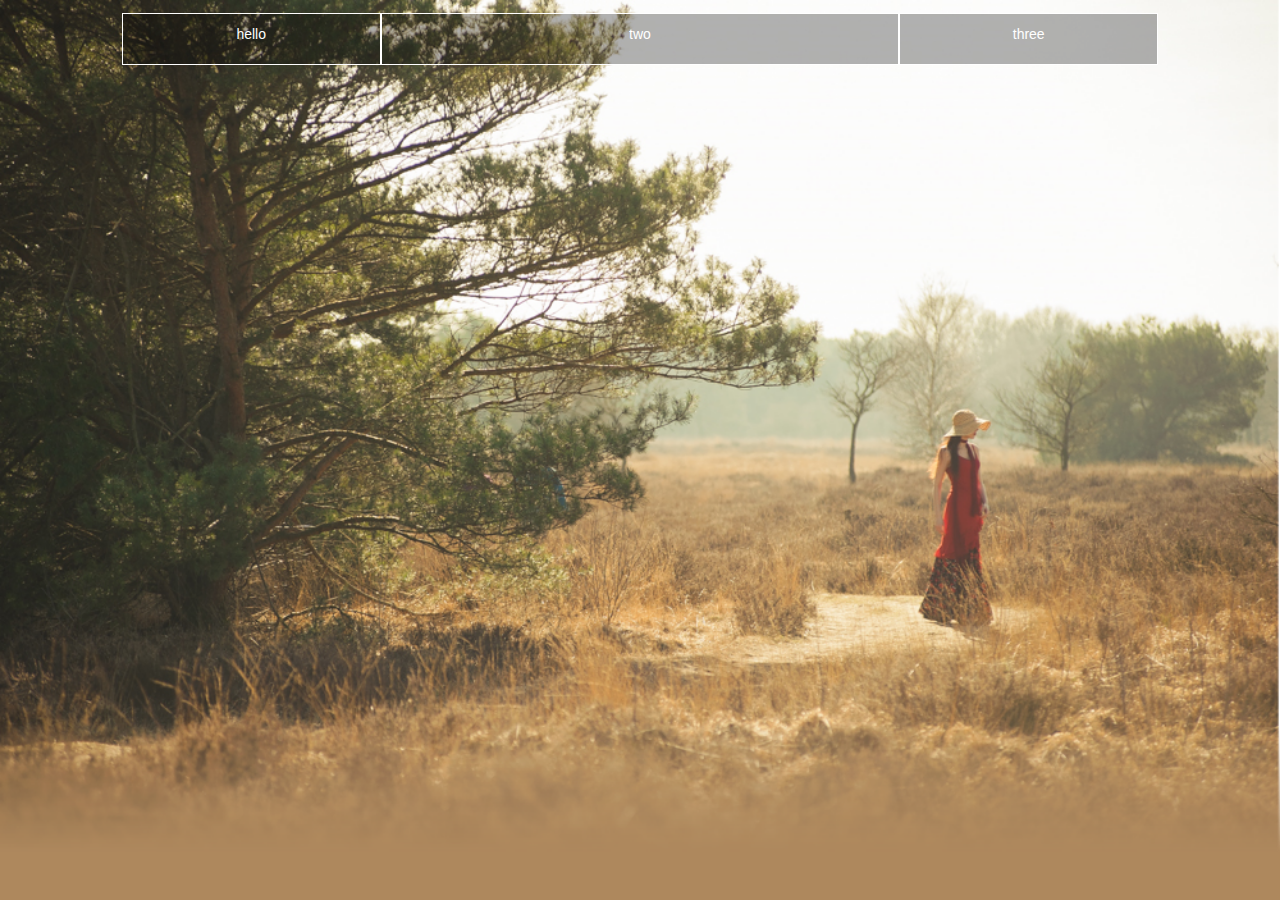
==== index.html @ 294e2689 "First Commit For Events" ====
<!DOCTYPE html>
<html>
	<head>
        
		<link type="text/css" rel="stylesheet" href="css/stylesheet.css"/>
        
        <!-- Latest compiled and minified CSS -->
        <link rel="stylesheet" href="css/bootstrap.min.css">

        <!-- Optional theme -->
        <link rel="stylesheet" href="css/bootstrap-theme.min.css">

        <!-- Latest compiled and minified JavaScript -->
        <script src="js/bootstrap.min.js"></script>
        
        <!-- Fire Base -->
        <script src='https://cdn.firebase.com/js/client/2.2.1/firebase.js'></script>
        
        
		<title>Events</title>
	</head>
    
	<body>
		<!--Add your HTML below!-->        
        <div class="container-fluid">
            <div class="row">
                <div class="col-md-1 col-sm-1 col-xs-1"></div>
                <div class="col-md-10 col-sm-10 col-xs-10">
                    <div class="col-md-3 col-sm-6 col-xs-12 center-box">
                        <p>hello</p>
                    </div>
                    <div class="col-md-6 col-sm-6 col-xs-12 center-box">
                        <p>two</p>
                    </div>
                    <div class="col-md-3 col-sm-6 col-xs-12 center-box">
                        <p>three</p>
                    </div>
                </div>
            </div>
        </div>



        <footer class="footer">
            <div class="container">
            </div>
        </footer>


        
	</body>
</html>
---- css/stylesheet.css ----
body {
    text-align: center;
    vertical-align: middle;
    background-image: url(background.png);
    background-size: 100% ;
    background-repeat: repeat-y;
    background-position: top;
}

.center-box {
    border: 1px solid white;
    position: relative;
    top: 50%;
    transform: translateY(25%);
    background: rgba(0, 0, 0, .3);
    color: white;
    padding: 10px;
}
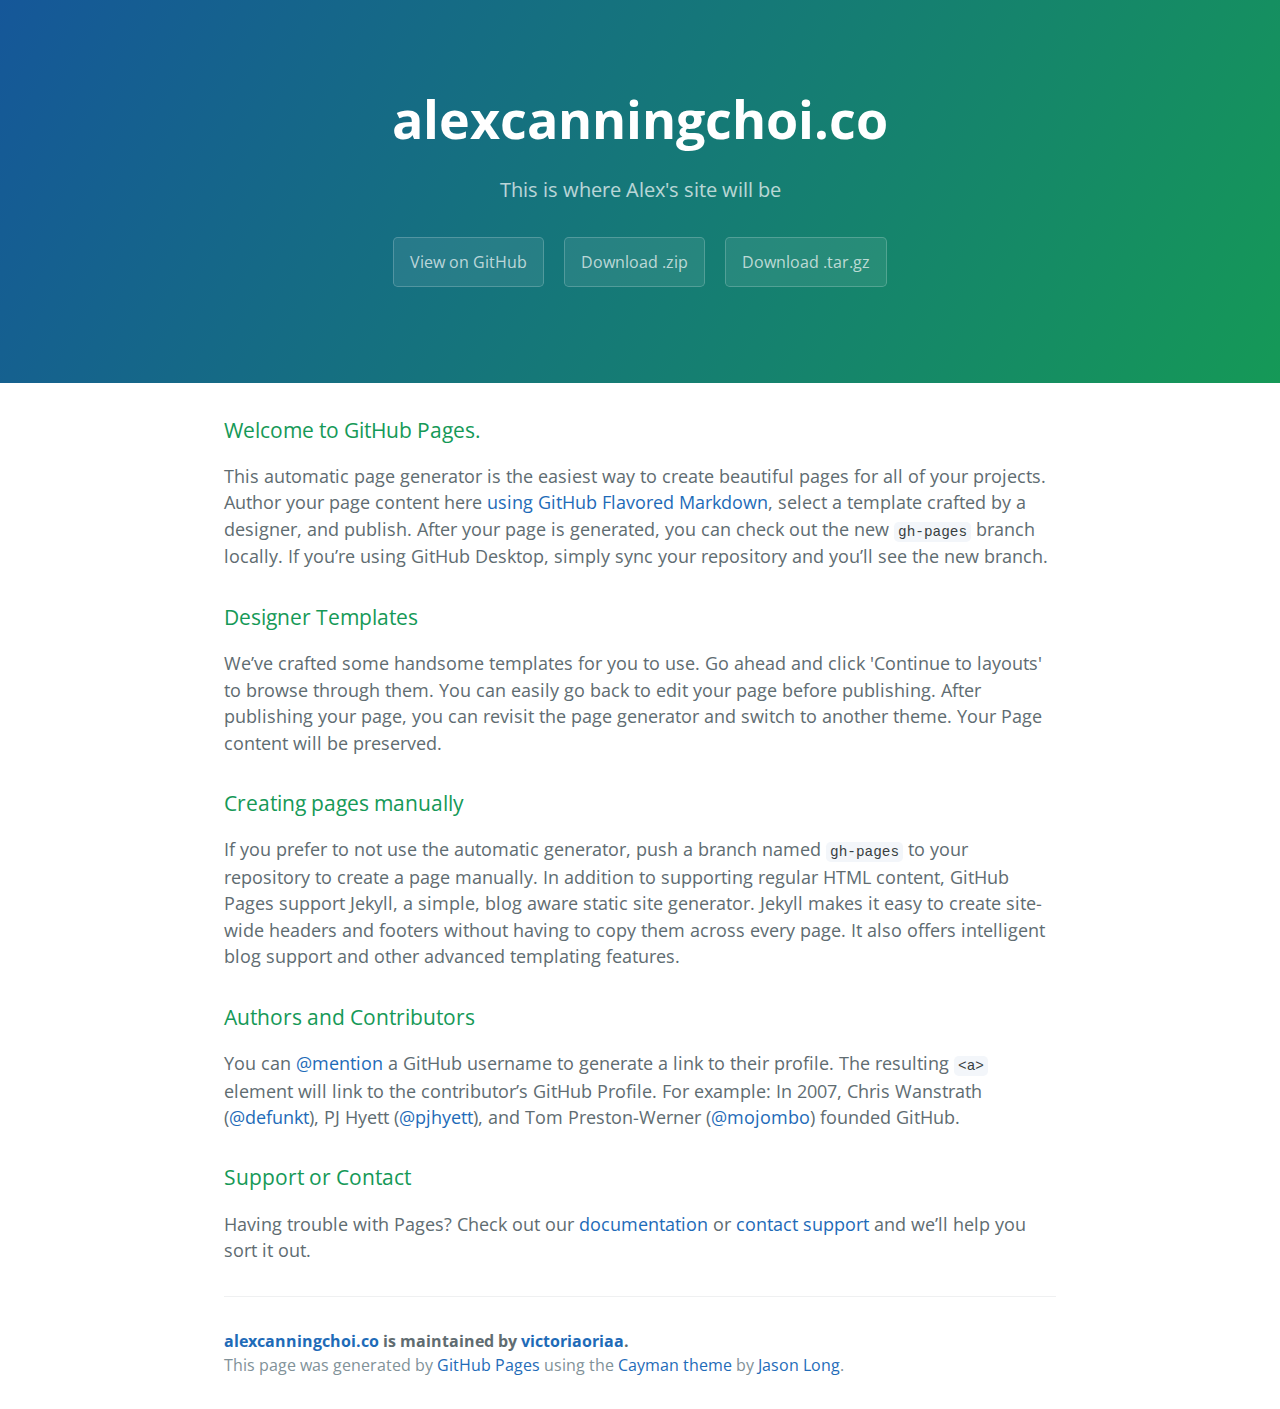
==== commit 9eabc748: "Create gh-pages branch via GitHub" ====
--- a/index.html
+++ b/index.html
@@ -1,52 +1,57 @@
 <!DOCTYPE html>
-<html>
-	<head>
-        
-		<link type="text/css" rel="stylesheet" href="css/stylesheet.css"/>
-        
-        <!-- Latest compiled and minified CSS -->
-        <link rel="stylesheet" href="css/bootstrap.min.css">
+<html lang="en-us">
+  <head>
+    <meta charset="UTF-8">
+    <title>alexcanningchoi.co by victoriaoriaa</title>
+    <meta name="viewport" content="width=device-width, initial-scale=1">
+    <link rel="stylesheet" type="text/css" href="stylesheets/normalize.css" media="screen">
+    <link href='https://fonts.googleapis.com/css?family=Open+Sans:400,700' rel='stylesheet' type='text/css'>
+    <link rel="stylesheet" type="text/css" href="stylesheets/stylesheet.css" media="screen">
+    <link rel="stylesheet" type="text/css" href="stylesheets/github-light.css" media="screen">
+  </head>
+  <body>
+    <section class="page-header">
+      <h1 class="project-name">alexcanningchoi.co</h1>
+      <h2 class="project-tagline">This is where Alex&#39;s site will be</h2>
+      <a href="https://github.com/victoriaoriaa/alexcanningchoi.co" class="btn">View on GitHub</a>
+      <a href="https://github.com/victoriaoriaa/alexcanningchoi.co/zipball/master" class="btn">Download .zip</a>
+      <a href="https://github.com/victoriaoriaa/alexcanningchoi.co/tarball/master" class="btn">Download .tar.gz</a>
+    </section>
 
-        <!-- Optional theme -->
-        <link rel="stylesheet" href="css/bootstrap-theme.min.css">
+    <section class="main-content">
+      <h3>
+<a id="welcome-to-github-pages" class="anchor" href="#welcome-to-github-pages" aria-hidden="true"><span class="octicon octicon-link"></span></a>Welcome to GitHub Pages.</h3>
 
-        <!-- Latest compiled and minified JavaScript -->
-        <script src="js/bootstrap.min.js"></script>
-        
-        <!-- Fire Base -->
-        <script src='https://cdn.firebase.com/js/client/2.2.1/firebase.js'></script>
-        
-        
-		<title>Events</title>
-	</head>
-    
-	<body>
-		<!--Add your HTML below!-->        
-        <div class="container-fluid">
-            <div class="row">
-                <div class="col-md-1 col-sm-1 col-xs-1"></div>
-                <div class="col-md-10 col-sm-10 col-xs-10">
-                    <div class="col-md-3 col-sm-6 col-xs-12 center-box">
-                        <p>hello</p>
-                    </div>
-                    <div class="col-md-6 col-sm-6 col-xs-12 center-box">
-                        <p>two</p>
-                    </div>
-                    <div class="col-md-3 col-sm-6 col-xs-12 center-box">
-                        <p>three</p>
-                    </div>
-                </div>
-            </div>
-        </div>
+<p>This automatic page generator is the easiest way to create beautiful pages for all of your projects. Author your page content here <a href="https://guides.github.com/features/mastering-markdown/">using GitHub Flavored Markdown</a>, select a template crafted by a designer, and publish. After your page is generated, you can check out the new <code>gh-pages</code> branch locally. If you’re using GitHub Desktop, simply sync your repository and you’ll see the new branch.</p>
 
+<h3>
+<a id="designer-templates" class="anchor" href="#designer-templates" aria-hidden="true"><span class="octicon octicon-link"></span></a>Designer Templates</h3>
 
+<p>We’ve crafted some handsome templates for you to use. Go ahead and click 'Continue to layouts' to browse through them. You can easily go back to edit your page before publishing. After publishing your page, you can revisit the page generator and switch to another theme. Your Page content will be preserved.</p>
 
-        <footer class="footer">
-            <div class="container">
-            </div>
-        </footer>
+<h3>
+<a id="creating-pages-manually" class="anchor" href="#creating-pages-manually" aria-hidden="true"><span class="octicon octicon-link"></span></a>Creating pages manually</h3>
 
+<p>If you prefer to not use the automatic generator, push a branch named <code>gh-pages</code> to your repository to create a page manually. In addition to supporting regular HTML content, GitHub Pages support Jekyll, a simple, blog aware static site generator. Jekyll makes it easy to create site-wide headers and footers without having to copy them across every page. It also offers intelligent blog support and other advanced templating features.</p>
 
-        
-	</body>
-</html>+<h3>
+<a id="authors-and-contributors" class="anchor" href="#authors-and-contributors" aria-hidden="true"><span class="octicon octicon-link"></span></a>Authors and Contributors</h3>
+
+<p>You can <a href="https://github.com/blog/821" class="user-mention">@mention</a> a GitHub username to generate a link to their profile. The resulting <code>&lt;a&gt;</code> element will link to the contributor’s GitHub Profile. For example: In 2007, Chris Wanstrath (<a href="https://github.com/defunkt" class="user-mention">@defunkt</a>), PJ Hyett (<a href="https://github.com/pjhyett" class="user-mention">@pjhyett</a>), and Tom Preston-Werner (<a href="https://github.com/mojombo" class="user-mention">@mojombo</a>) founded GitHub.</p>
+
+<h3>
+<a id="support-or-contact" class="anchor" href="#support-or-contact" aria-hidden="true"><span class="octicon octicon-link"></span></a>Support or Contact</h3>
+
+<p>Having trouble with Pages? Check out our <a href="https://help.github.com/pages">documentation</a> or <a href="https://github.com/contact">contact support</a> and we’ll help you sort it out.</p>
+
+      <footer class="site-footer">
+        <span class="site-footer-owner"><a href="https://github.com/victoriaoriaa/alexcanningchoi.co">alexcanningchoi.co</a> is maintained by <a href="https://github.com/victoriaoriaa">victoriaoriaa</a>.</span>
+
+        <span class="site-footer-credits">This page was generated by <a href="https://pages.github.com">GitHub Pages</a> using the <a href="https://github.com/jasonlong/cayman-theme">Cayman theme</a> by <a href="https://twitter.com/jasonlong">Jason Long</a>.</span>
+      </footer>
+
+    </section>
+
+  
+  </body>
+</html>
--- a/stylesheets/stylesheet.css
+++ b/stylesheets/stylesheet.css
@@ -0,0 +1,245 @@
+* {
+  box-sizing: border-box; }
+
+body {
+  padding: 0;
+  margin: 0;
+  font-family: "Open Sans", "Helvetica Neue", Helvetica, Arial, sans-serif;
+  font-size: 16px;
+  line-height: 1.5;
+  color: #606c71; }
+
+a {
+  color: #1e6bb8;
+  text-decoration: none; }
+  a:hover {
+    text-decoration: underline; }
+
+.btn {
+  display: inline-block;
+  margin-bottom: 1rem;
+  color: rgba(255, 255, 255, 0.7);
+  background-color: rgba(255, 255, 255, 0.08);
+  border-color: rgba(255, 255, 255, 0.2);
+  border-style: solid;
+  border-width: 1px;
+  border-radius: 0.3rem;
+  transition: color 0.2s, background-color 0.2s, border-color 0.2s; }
+  .btn + .btn {
+    margin-left: 1rem; }
+
+.btn:hover {
+  color: rgba(255, 255, 255, 0.8);
+  text-decoration: none;
+  background-color: rgba(255, 255, 255, 0.2);
+  border-color: rgba(255, 255, 255, 0.3); }
+
+@media screen and (min-width: 64em) {
+  .btn {
+    padding: 0.75rem 1rem; } }
+
+@media screen and (min-width: 42em) and (max-width: 64em) {
+  .btn {
+    padding: 0.6rem 0.9rem;
+    font-size: 0.9rem; } }
+
+@media screen and (max-width: 42em) {
+  .btn {
+    display: block;
+    width: 100%;
+    padding: 0.75rem;
+    font-size: 0.9rem; }
+    .btn + .btn {
+      margin-top: 1rem;
+      margin-left: 0; } }
+
+.page-header {
+  color: #fff;
+  text-align: center;
+  background-color: #159957;
+  background-image: linear-gradient(120deg, #155799, #159957); }
+
+@media screen and (min-width: 64em) {
+  .page-header {
+    padding: 5rem 6rem; } }
+
+@media screen and (min-width: 42em) and (max-width: 64em) {
+  .page-header {
+    padding: 3rem 4rem; } }
+
+@media screen and (max-width: 42em) {
+  .page-header {
+    padding: 2rem 1rem; } }
+
+.project-name {
+  margin-top: 0;
+  margin-bottom: 0.1rem; }
+
+@media screen and (min-width: 64em) {
+  .project-name {
+    font-size: 3.25rem; } }
+
+@media screen and (min-width: 42em) and (max-width: 64em) {
+  .project-name {
+    font-size: 2.25rem; } }
+
+@media screen and (max-width: 42em) {
+  .project-name {
+    font-size: 1.75rem; } }
+
+.project-tagline {
+  margin-bottom: 2rem;
+  font-weight: normal;
+  opacity: 0.7; }
+
+@media screen and (min-width: 64em) {
+  .project-tagline {
+    font-size: 1.25rem; } }
+
+@media screen and (min-width: 42em) and (max-width: 64em) {
+  .project-tagline {
+    font-size: 1.15rem; } }
+
+@media screen and (max-width: 42em) {
+  .project-tagline {
+    font-size: 1rem; } }
+
+.main-content :first-child {
+  margin-top: 0; }
+.main-content img {
+  max-width: 100%; }
+.main-content h1, .main-content h2, .main-content h3, .main-content h4, .main-content h5, .main-content h6 {
+  margin-top: 2rem;
+  margin-bottom: 1rem;
+  font-weight: normal;
+  color: #159957; }
+.main-content p {
+  margin-bottom: 1em; }
+.main-content code {
+  padding: 2px 4px;
+  font-family: Consolas, "Liberation Mono", Menlo, Courier, monospace;
+  font-size: 0.9rem;
+  color: #383e41;
+  background-color: #f3f6fa;
+  border-radius: 0.3rem; }
+.main-content pre {
+  padding: 0.8rem;
+  margin-top: 0;
+  margin-bottom: 1rem;
+  font: 1rem Consolas, "Liberation Mono", Menlo, Courier, monospace;
+  color: #567482;
+  word-wrap: normal;
+  background-color: #f3f6fa;
+  border: solid 1px #dce6f0;
+  border-radius: 0.3rem; }
+  .main-content pre > code {
+    padding: 0;
+    margin: 0;
+    font-size: 0.9rem;
+    color: #567482;
+    word-break: normal;
+    white-space: pre;
+    background: transparent;
+    border: 0; }
+.main-content .highlight {
+  margin-bottom: 1rem; }
+  .main-content .highlight pre {
+    margin-bottom: 0;
+    word-break: normal; }
+.main-content .highlight pre, .main-content pre {
+  padding: 0.8rem;
+  overflow: auto;
+  font-size: 0.9rem;
+  line-height: 1.45;
+  border-radius: 0.3rem; }
+.main-content pre code, .main-content pre tt {
+  display: inline;
+  max-width: initial;
+  padding: 0;
+  margin: 0;
+  overflow: initial;
+  line-height: inherit;
+  word-wrap: normal;
+  background-color: transparent;
+  border: 0; }
+  .main-content pre code:before, .main-content pre code:after, .main-content pre tt:before, .main-content pre tt:after {
+    content: normal; }
+.main-content ul, .main-content ol {
+  margin-top: 0; }
+.main-content blockquote {
+  padding: 0 1rem;
+  margin-left: 0;
+  color: #819198;
+  border-left: 0.3rem solid #dce6f0; }
+  .main-content blockquote > :first-child {
+    margin-top: 0; }
+  .main-content blockquote > :last-child {
+    margin-bottom: 0; }
+.main-content table {
+  display: block;
+  width: 100%;
+  overflow: auto;
+  word-break: normal;
+  word-break: keep-all; }
+  .main-content table th {
+    font-weight: bold; }
+  .main-content table th, .main-content table td {
+    padding: 0.5rem 1rem;
+    border: 1px solid #e9ebec; }
+.main-content dl {
+  padding: 0; }
+  .main-content dl dt {
+    padding: 0;
+    margin-top: 1rem;
+    font-size: 1rem;
+    font-weight: bold; }
+  .main-content dl dd {
+    padding: 0;
+    margin-bottom: 1rem; }
+.main-content hr {
+  height: 2px;
+  padding: 0;
+  margin: 1rem 0;
+  background-color: #eff0f1;
+  border: 0; }
+
+@media screen and (min-width: 64em) {
+  .main-content {
+    max-width: 64rem;
+    padding: 2rem 6rem;
+    margin: 0 auto;
+    font-size: 1.1rem; } }
+
+@media screen and (min-width: 42em) and (max-width: 64em) {
+  .main-content {
+    padding: 2rem 4rem;
+    font-size: 1.1rem; } }
+
+@media screen and (max-width: 42em) {
+  .main-content {
+    padding: 2rem 1rem;
+    font-size: 1rem; } }
+
+.site-footer {
+  padding-top: 2rem;
+  margin-top: 2rem;
+  border-top: solid 1px #eff0f1; }
+
+.site-footer-owner {
+  display: block;
+  font-weight: bold; }
+
+.site-footer-credits {
+  color: #819198; }
+
+@media screen and (min-width: 64em) {
+  .site-footer {
+    font-size: 1rem; } }
+
+@media screen and (min-width: 42em) and (max-width: 64em) {
+  .site-footer {
+    font-size: 1rem; } }
+
+@media screen and (max-width: 42em) {
+  .site-footer {
+    font-size: 0.9rem; } }
--- a/stylesheets/github-light.css
+++ b/stylesheets/github-light.css
@@ -0,0 +1,116 @@
+/*
+   Copyright 2014 GitHub Inc.
+
+   Licensed under the Apache License, Version 2.0 (the "License");
+   you may not use this file except in compliance with the License.
+   You may obtain a copy of the License at
+
+       http://www.apache.org/licenses/LICENSE-2.0
+
+   Unless required by applicable law or agreed to in writing, software
+   distributed under the License is distributed on an "AS IS" BASIS,
+   WITHOUT WARRANTIES OR CONDITIONS OF ANY KIND, either express or implied.
+   See the License for the specific language governing permissions and
+   limitations under the License.
+
+*/
+
+.pl-c /* comment */ {
+  color: #969896;
+}
+
+.pl-c1      /* constant, markup.raw, meta.diff.header, meta.module-reference, meta.property-name, support, support.constant, support.variable, variable.other.constant */,
+.pl-s .pl-v /* string variable */ {
+  color: #0086b3;
+}
+
+.pl-e  /* entity */,
+.pl-en /* entity.name */ {
+  color: #795da3;
+}
+
+.pl-s .pl-s1 /* string source */,
+.pl-smi      /* storage.modifier.import, storage.modifier.package, storage.type.java, variable.other, variable.parameter.function */ {
+  color: #333;
+}
+
+.pl-ent /* entity.name.tag */ {
+  color: #63a35c;
+}
+
+.pl-k /* keyword, storage, storage.type */ {
+  color: #a71d5d;
+}
+
+.pl-pds              /* punctuation.definition.string, string.regexp.character-class */,
+.pl-s                /* string */,
+.pl-s .pl-pse .pl-s1 /* string punctuation.section.embedded source */,
+.pl-sr               /* string.regexp */,
+.pl-sr .pl-cce       /* string.regexp constant.character.escape */,
+.pl-sr .pl-sra       /* string.regexp string.regexp.arbitrary-repitition */,
+.pl-sr .pl-sre       /* string.regexp source.ruby.embedded */ {
+  color: #183691;
+}
+
+.pl-v /* variable */ {
+  color: #ed6a43;
+}
+
+.pl-id /* invalid.deprecated */ {
+  color: #b52a1d;
+}
+
+.pl-ii /* invalid.illegal */ {
+  background-color: #b52a1d;
+  color: #f8f8f8;
+}
+
+.pl-sr .pl-cce /* string.regexp constant.character.escape */ {
+  color: #63a35c;
+  font-weight: bold;
+}
+
+.pl-ml /* markup.list */ {
+  color: #693a17;
+}
+
+.pl-mh        /* markup.heading */,
+.pl-mh .pl-en /* markup.heading entity.name */,
+.pl-ms        /* meta.separator */ {
+  color: #1d3e81;
+  font-weight: bold;
+}
+
+.pl-mq /* markup.quote */ {
+  color: #008080;
+}
+
+.pl-mi /* markup.italic */ {
+  color: #333;
+  font-style: italic;
+}
+
+.pl-mb /* markup.bold */ {
+  color: #333;
+  font-weight: bold;
+}
+
+.pl-md /* markup.deleted, meta.diff.header.from-file */ {
+  background-color: #ffecec;
+  color: #bd2c00;
+}
+
+.pl-mi1 /* markup.inserted, meta.diff.header.to-file */ {
+  background-color: #eaffea;
+  color: #55a532;
+}
+
+.pl-mdr /* meta.diff.range */ {
+  color: #795da3;
+  font-weight: bold;
+}
+
+.pl-mo /* meta.output */ {
+  color: #1d3e81;
+}
+
